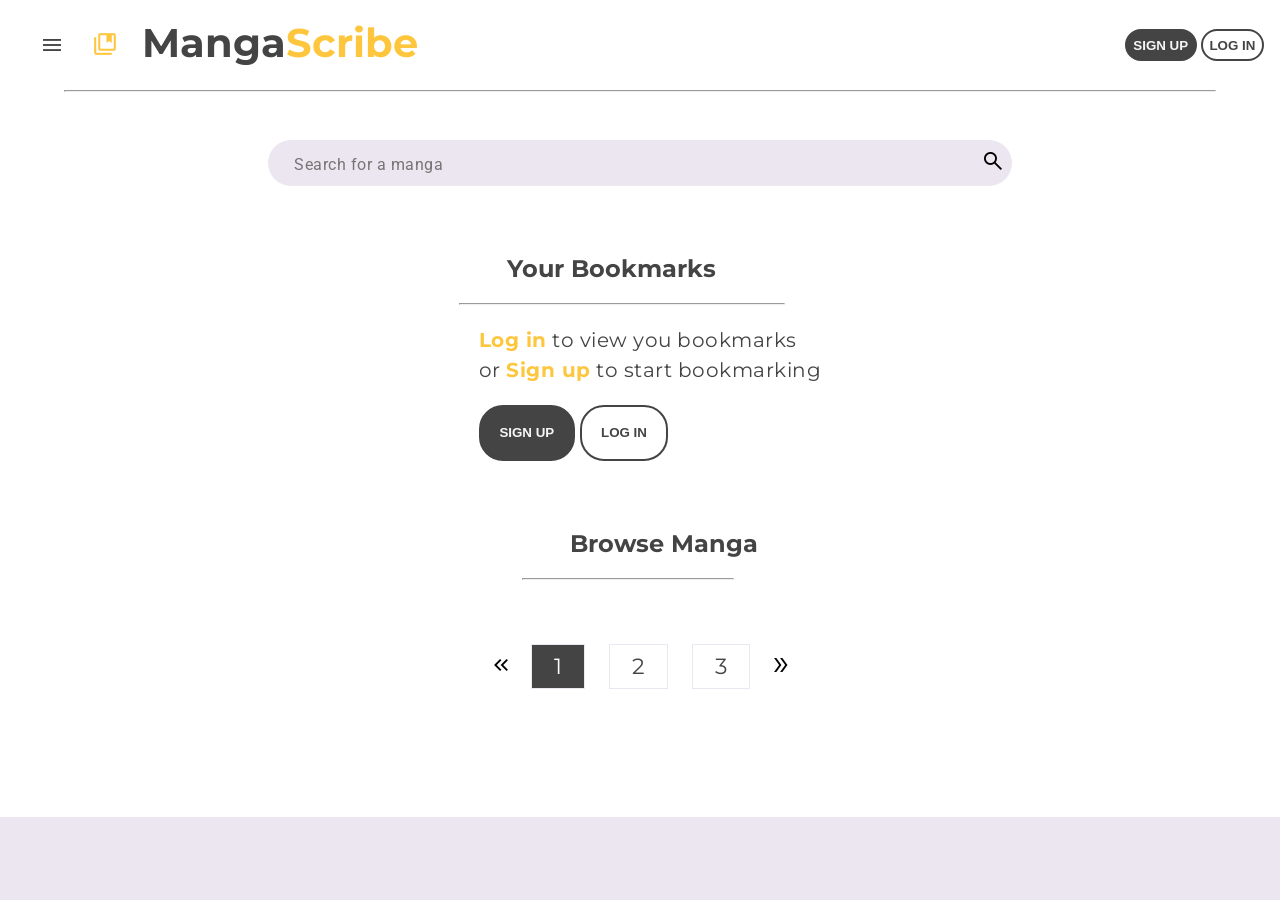
==== content/public/index.html @ 24f77ca3 "uniform styling" ====
<!DOCTYPE html>
<html lang="en">
<head>
    <meta charset="UTF-8">
    <meta name="viewport" content="width=device-width, initial-scale=1.0">
    <title>Home</title>
    <link rel="preconnect" href="https://fonts.googleapis.com">
    <link rel="preconnect" href="https://fonts.gstatic.com" crossorigin>
    <link href="https://fonts.googleapis.com/css2?family=Montserrat:ital,wght@0,100..900;1,100..900&family=Roboto:ital,wght@0,100..900;1,100..900&display=swap" rel="stylesheet">
 
    <link rel="stylesheet" href="https://fonts.googleapis.com/css2?family=Material+Symbols+Outlined:opsz,wght,FILL,GRAD@20..48,100..700,0..1,-50..200" />

    <!-- update the version number as needed for firebase -->
    <script defer src="/__/firebase/12.12.0/firebase-app-compat.js"></script>
    <!-- include only the Firebase features as you need -->
    <script defer src="/__/firebase/12.12.0/firebase-auth-compat.js"></script>
    <script defer src="/__/firebase/12.12.0/firebase-database-compat.js"></script>
    <script defer src="/__/firebase/12.12.0/firebase-firestore-compat.js"></script>
    <script defer src="/__/firebase/12.12.0/firebase-functions-compat.js"></script>
    <script defer src="/__/firebase/12.12.0/firebase-messaging-compat.js"></script>
    <script defer src="/__/firebase/12.12.0/firebase-storage-compat.js"></script>
    <script defer src="/__/firebase/12.12.0/firebase-analytics-compat.js"></script>
    <script defer src="/__/firebase/12.12.0/firebase-remote-config-compat.js"></script>
    <script defer src="/__/firebase/12.12.0/firebase-performance-compat.js"></script>
    <!-- 
      initialize the SDK after all desired features are loaded, set useEmulator to false
      to avoid connecting the SDK to running emulators.
    -->
    <script defer src="/__/firebase/init.js?useEmulator=true"></script>

    <link rel="stylesheet" href="../css/style.css">
    <!-- <style>
         *{
            box-sizing: border-box;
        }
        body{
            display: flex;
            flex-direction: column;
            align-items: center;
            width: 100vw;
            height: 100vh;
            padding: 0;
            margin: 0;
            background-color: #fff;
            color: #444444;
            font-family: "Montserrat", sans-serif;
            
        }
        header{
            flex-grow: 1;
            max-height: 10%;
            width: 100%;
            padding: 1em 1em;
            display: flex;
            justify-content: space-between;
            align-items: center;
        }
        header#logo {
            display: flex;
            justify-content: space-evenly
        }


        .site{
            display: flex;
            flex-direction: column;
            overflow-y: scroll;
            flex-grow: 9;
            max-height: 90%;
            width: 100%;
            align-items: center;
        }

        .accent-color{
            font-weight: bold;
            color: #FEC63D;
        }
        button{
            padding: 0.5em;
            border-radius: 24px;
            font-weight: 600;
            transition: color 0.3s, background-color 0.3s;
            cursor: pointer;
            border: 2px solid #444444;
        }
        button:hover{
            background-color: #FEC63D;
            color: #444444;
            border-color: #FEC63D;
        }
        .primary-btn{
            background-color: #444444;
            color: #F7F6F6;
        }
        .secondary-btn{
            background: transparent;
            
            border-radius: 24px;
            color: #444444;
            text-align: center;
        }
        
        .manga-card {
    position: relative;
}.card {
    position: relative;
    overflow: hidden;
}
.card button {
    position: relative;
    z-index: 10;
}

   .hover-card {
    position: absolute;
    top: 0;
    left: 0;
    width: 100%;
    height: 100%;

    background: white;
    border-radius: 8px;
    padding: 10px;

    display: none;
    flex-direction: column;

    z-index: 5;
    box-shadow: 0 4px 12px rgba(0,0,0,0.2);

    font-size: 12px;
    overflow: hidden;

    pointer-events: none; 
}
        main{
            display: flex;
            flex-direction: column;
            max-width: 100%;   
        }
        
        footer{
            flex-grow: 1;
            max-height: 1%;
            width: 100%;
            background-color: #ECE6F0;
            padding: 6em 0px;
            width: 100%;
            text-align: center;
        }

        footer a{
            text-decoration: none;
            color: #444444;
            margin: 0 5px;
        }

        footer a:hover{
            color: #FEC63D;
        }

        #srch{
            display: flex;
            justify-content: center;
            align-items: center;
        }
        #srch div.sbar{
            display: flex;
            justify-content: space-between;
            border-radius: 32px;
            flex-grow: 8;
            max-width: 80%;
            width: 929px;
            background: #ECE6F0;
            overflow: hidden;
            padding-left: 1em;
        }
        
        .sbar input{
            color: #49454F;
            background-color: transparent;
            font-family: "Roboto",sans-serif;
            font-weight: 400;
            font-size: 16px;
            line-height: 1.3;
            letter-spacing: 0.5px;
            border: none;
            flex-grow: 9;
            outline: none;
        }
        .sbar button{
            background-color: transparent;
            border-radius: 0;
            border: none;
            flex-grow: 1;
        }
        .no-bkmarks{
            display: flex;
            flex-direction: column;
            line-height: 1.5;
            letter-spacing: 0.5px;
            font-size: 20px;
            padding-left: 1em;
        }
        .no-bkmarks button{
            padding: 1.4em;
        }
        main #srch,#bkm,#browse{
            margin-top: 3em;
            max-width: 100%;
        }

        hr{
            width: 90%;
            margin: 0;
        }
        h1{
            margin: 0;
            display:inline;
        }
        h2{
            padding-left: 2em;
        }
        div.card {
            background-color: #fff;
            font-size: 12px;
            margin-bottom: 2em;
            display: flex;
            flex-wrap: wrap;
            justify-content: center;
            max-width: 30%;
            width: 20%;
            min-width: 160px;
            height: 20%;
            margin-right: 2%;
        }
        .card-title{
            font-weight: 700;
        }
        .card figure{
            display: flex;
            flex-direction: column;
            margin: 0;
            height: auto;
            width: 100%;
        }
        .card figure img{
            flex-grow: 9;
            max-height: 90%;
            object-fit: cover;
        }.card img {
    width: 100%;
    aspect-ratio: 2 / 3;   
    object-fit: cover;
    border-radius: 8px;
}
      .card figure a {
    display: block;
}
        .card figure ul{
            margin: 0;
            padding: 0;
        }
        .card figcaption li{
            list-style-type: none;
            margin-left: none;
        }
        #page{
            display: flex;
            flex-wrap: wrap;
            margin: 1em 0px 3em;
            justify-content: center;
        } 
        .material-symbols-outlined {
            font-variation-settings:
            'FILL' 0,
            'wght' 400,
            'GRAD' 0,
            'opsz' 30
        }
        #menu{
            padding: 1em;
        }
        #bkm-logo{
            color: #FEC63D;
            font-size: 26px;
        }
        .nav-links a {
            font-size: 20px;      
            font-weight: 600;
            text-decoration: none;
            color: #444444;
            margin-left: 20px;
        }

        .nav-links a:hover {
            color: #FEC63D;
        }
        .social-icons a {
            font-size: 20px;
            margin-right: 10px;
            color: black;
            text-decoration: none;
        }

        .social-icons a:hover {
            opacity: 0.7;
        }
        .social-row {
            display: flex;
            align-items: center;
            gap: 10px;
        }
        .pagination{
            display: flex;
            align-items: center;
            justify-content:center;
            padding: 0px 0px;
            border: none;
            max-width: 70%;
            margin-bottom: 10%;
        }
        .pagination ul{
            margin: 0;
            padding: 0;
        }
        .pagination ul li{
            display: inline-block;
            border: #ECE6F0 solid 1px;
            padding: 8px 1em;
            text-align: center;
            font-size: 22px;
            margin: 0 10px;
            cursor: pointer;
            background-position: 0 -45;
            transition: background-color 0.5s;
        }

        .pagination button{
            border-radius: 0;
            padding: 8px;
            border: none;
            background-color: transparent;
        }

        .active{
            background-position: 0 0;
            background-color: #444444;
            color: #fff;
        }
/*  SIDEBAR STYLE */

.sidebar {
    position: fixed;
    top: 0;
    left: -250px; /* hidden */
    width: 250px;
    height: 100%;
    background: #ECE6F0;
    padding: 20px;
    transition: 0.3s;
    z-index: 1000;
}

.sidebar a {
    display: block;
    margin: 15px 0;
    text-decoration: none;
    color: #444;
    font-weight: 600;
}

.sidebar a:hover {
    color: #FEC63D;
}

.close-btn {
    font-size: 20px;
    cursor: pointer;
}
.active-page {
    background: #444;
    color: white;
}
   .card {
    transition: transform 0.2s;
}

.card:hover {
    transform: scale(1.05);
}     
button {
    cursor: pointer;
    transition: 0.2s;
}

button:hover {
    opacity: 0.8;
} 
    </style> -->
</head>
<body>
    <!--SIDEBAR MENU -->
    <div id="sidebar" class="sidebar">
        <span class="close-btn" onclick="closeMenu()">✖</span>

        <a href="index.html">Home</a>
        <a href="#bkm">Bookmarks</a>
        <a href="#">Filter by Genre</a>
        <a href="mangaDetails.html">Random</a>
        <a href="contact.html">Contact</a>
    </div>

<!-- HEADER -->
    <header>
        
        <div id="logo" class="nav-links">
          <span class="material-symbols-outlined" id="menu" onclick="openMenu()">menu</span>
            <span class="material-symbols-outlined" id="bkm-logo">collections_bookmark</span>
            <a href="index.html"><h1>Manga<span class="accent-color">Scribe</span></h1></a>
        </div>

        <!-- <div class="nav-links">
            <!-- <a href="index.html">Browse Manga</a>
            <a href="#">Filter by Genre</a>
            <a href="#">Random</a>
            <a href="profile.html" class="user-icon" aria-label="User Profile">
                <i class="fa-solid fa-user"></i>
            </a>
        </div> -->
       <div>
        <a href="signup.html">
            <button class="primary-btn">SIGN UP</button>
        </a>

        <a href="login.html">
            <button class="secondary-btn">LOG IN</button>
        </a>
        </div>
    </header>
    <hr>

    <div class="site">
        <!-- MAIN -->
    <main>
        <section id="srch">
            <div class="sbar">
                <input id="searchInput" type="search" placeholder="Search for a manga">
                <button><span class="material-symbols-outlined">search</span></button>
            </div>
        </section>

        <section id="bkm">
           <!-- <h2>Your Bookmarks</h2>
            <hr>
            <div class="no-bkmarks">

            <!-- <p><span class="accent-color">Log in</span> to view you bookmarks <br>or <span class="accent-color">Sign up</span> to start bookmarking</p>
            <div>
                <a href="signup.html"><button class="primary-btn">SIGN UP</button></a> 
                <a href="login.html"><button class="secondary-btn">LOG IN</button></a>
            </div> 
            
            </div>  -->
        </section>
        
        <section id="browse">
            <h2>Browse Manga</h2>
            <hr>
            <div id="page">

                    <!-- eventual card with images -->
                    <!-- <div class="card">
                    <figure>
                        
                        <img src="https://cdn.myanimelist.net/images/anime/9/76662.jpg" alt="jshkvol19">
                        <figcaption><li class="card-title">Manga Title</li><li>Native Manga title</li></figcaption>
                    </figure>           
                    </div>

                    <div class="card">
                    <figure>
                        
                        <img src="https://cdn.myanimelist.net/images/anime/9/76662.jpg" alt="jshkvol19">
                        <figcaption><li class="card-title">Manga Title</li><li>Native Manga title</li></figcaption>
                    </figure>           
                    </div> -->

            </div>
        </section>
    </main>

        <div class="pagination">
            <button class="paginBtn" onclick="prev()"><span class="material-symbols-outlined">keyboard_double_arrow_left</span></button>
            <ul id="pageList">
                <li class="link active" value="1" onclick="active()">1</li>
                <li class="link" value="2" onclick="active()">2</li>
                <li class="link" value="3" onclick="active()">3</li>
            </ul>
            <button class="paginBtn" onclick="next()"><span class="material-symbols-outlined">double_arrow</span></button>
        </div>
   <footer>
        <nav>
            <a href="index.html">Home</a> |
            <a href="#">Bookmarks</a> |
            <a href="#">Filter by Genre</a> |
            <a href="#">Random</a> |
            <a href="#">About</a> |
            <a href="contact.html">Contact</a> |
            <a href="#">Download</a>
        </nav>
    </footer>
    </div>
    <div id="previewBox" style="
    position:absolute;
    background:#fff;
    border:1px solid #ccc;
    padding:10px;
    max-width:250px;
    display:none;
    z-index:1000;
    font-size:12px;
"></div>
</body>

<script>
    let link = document.getElementsByClassName('link');
    let currValue = 1;
  getPage(currValue);

    function active(){
        for (l of link){
            l.classList.remove("active");
        }
        event.target.classList.add("active");
        currValue = event.target.value;
        getPage(currValue);
    }

    function prev(){
        if (currValue > 1){
            for(l of link){
                l.classList.remove("active");
            }
            currValue --;
            link[currValue-1].classList.add("active");
        }
        getPage(currValue);
    }

    function next(){
        let count = 0;
        for (l of link){
            count++;
        }
        if (currValue < count){
            for(l of link){
                l.classList.remove("active");
            }
            currValue ++;
            link[currValue-1].classList.add("active");
        }
        getPage(currValue)
    }

    let allManga = [];
// Here we define our query as a multi-line string
// Storing it in a separate .graphql/.gql file is also possible
function getPage(val){
let query = `
query (
  $page: Int = ${val}
  $type: MediaType
) {
  Page(page: $page, perPage:30 ) {
    pageInfo {
      hasNextPage
    }
   media(type: $type) {
  id
  title {
    romaji
    english
    native
  }
  description
  genres
  coverImage {
    extraLarge
  }
}
  }
}
`;

// Define our query variables and values that will be used in the query request
const variables = {
    type: 'MANGA',
};

// Define the config we'll need for our Api request
let url = 'https://graphql.anilist.co',
    options = {
        method: 'POST',
        headers: {
            'Content-Type': 'application/json',
            'Accept': 'application/json',
        },
        body: JSON.stringify({
            query: query,
            variables: variables
        })
    };

// Make the HTTP Api request
fetch(url, options).then(handleResponse)
    .then(handleData)
    .catch(handleError);
    console.log(options);
}


function handleResponse(response) {
    return response.json().then(function (json) {
        return response.ok ? json : Promise.reject(json);
    });
}


function handleData(data) {
    console.log(data);
    showData(data);
}

function handleError(error) {
    alert('Error, check console');
    console.error(error);
}

function openMenu(){
    document.getElementById("sidebar").style.left = "0";
}
window.onclick = function(event) {
    let sidebar = document.getElementById("sidebar");
    let menuBtn = document.getElementById("menu");

    if (
        event.target !== sidebar &&
        !sidebar.contains(event.target) &&
        event.target !== menuBtn
    ) {
        sidebar.style.left = "-250px";
    }
}

function closeMenu(){
    document.getElementById("sidebar").style.left = "-250px";
}


function showData(records){
    let array = records.data.Page.media;

    allManga = array;

    renderManga(array); 
}
function renderManga(array){
    let result = document.querySelector('#page');
    let html = '';

    for (let rec of array){

       
        let cleanDesc = (rec.description || "")
            .replace(/<[^>]+>/g, "")
            .replace(/["'`]/g, "")
            .substring(0, 120);

        let genres = rec.genres ? rec.genres.slice(0, 3).join(", ") : "";

        html += `
        <div class="card">

            <figure class="manga-card"
                onmouseenter="showPreviewCard(this, '${cleanDesc}', '${genres}', '${rec.coverImage?.extraLarge}')"
                onmouseleave="hidePreviewCard(this)">

              
                <a href="mangaDetails.html?id=${rec.id}">
                    <img src="${rec.coverImage?.extraLarge || 'https://via.placeholder.com/150x200'}">
                </a>

                <figcaption>
                    <ul>
                        <li class="card-title">${rec.title.romaji}</li>
                        <li>${rec.title.english || ''}</li>
                    </ul>

                    <button onclick="addBookmark(${rec.id})">
                        Bookmark
                    </button>
                </figcaption>

                <!--  HOVER CARD -->
                <div class="hover-card"></div>

            </figure>

        </div>`;
    }

    result.innerHTML = html;
}
function showPreview(e, text){
    let box = document.getElementById("previewBox");

    if(!text) return;

    box.innerHTML = text + "...";
    box.style.display = "block";

    // safer positioning
    box.style.top = (e.clientY + 15) + "px";
    box.style.left = (e.clientX + 15) + "px";
}
function hidePreview(){
    document.getElementById("previewBox").style.display = "none";
}
    function searchManga(){
    let query = document.getElementById("searchInput").value.toLowerCase();

    let filtered = allManga.filter(manga => 
        manga.title.romaji.toLowerCase().includes(query) ||
        (manga.title.english && manga.title.english.toLowerCase().includes(query))
    );
if(filtered.length === 0){
    document.querySelector('#page').innerHTML = "<p>No manga found</p>";
    return;
}
    renderManga(filtered);
}
function showPreviewCard(element, desc, genres, image, id){

    let card = element.querySelector(".hover-card");

    
    if (desc && desc.trim() !== "") {

        card.innerHTML = `
            <img src="${image}" style="width:100%; height:120px; object-fit:cover; border-radius:6px;">
            <p><b>Genre:</b> ${genres || "N/A"}</p>
            <p><b>Synopsis:</b> ${desc}...</p>
        `;

        card.style.display = "block";
        return;
    }

    // (BOOKMARKS) → FETCH DATa
    card.innerHTML = "Loading...";
    card.style.display = "block";

    fetch("https://graphql.anilist.co", {
        method: "POST",
        headers: { "Content-Type": "application/json" },
        body: JSON.stringify({
            query: `
            query ($id: Int){
                Media(id: $id){
                    description
                    genres
                }
            }`,
            variables: { id: Number(id) }
        })
    })
    .then(res => res.json())
    .then(data => {

        let m = data?.data?.Media;

        let clean = (m?.description || "No description available")
            .replace(/<[^>]+>/g, "")
            .replace(/\s+/g, " ")
            .substring(0, 120);

        card.innerHTML = `
            <img src="${image}" style="width:100%; height:120px; object-fit:cover; border-radius:6px;">
            <p><b>Genre:</b> ${(m?.genres || []).join(", ") || "N/A"}</p>
            <p><b>Synopsis:</b> ${clean}...</p>
        `;
    });
}

function hidePreviewCard(element){
    let card = element.querySelector(".hover-card");
    card.style.display = "none";
}

async function loggedIn(){
    let res = document.querySelector('#bkm');
    let html = `<h2>Your Bookmarks</h2><hr>`;
    if( await localStorage.getItem("loggedIn") !== "true"){
    
    html += `<div class="no-bkmarks">
                <p><span class="accent-color">Log in</span> to view you bookmarks <br>or <span class="accent-color">Sign up</span> to start bookmarking</p>
                <div>
                    <a href="signup.html"><button class="primary-btn">SIGN UP</button></a> 
                    <a href="login.html"><button class="secondary-btn">LOG IN</button></a>
                </div>
            </div>`;
    res.innerHTML = html;
    }
    else{
        displayBookmarks();
    }
}
loggedIn();
function addBookmark(id) {

    if(localStorage.getItem("loggedIn") !== "true"){
        alert("Please log in to bookmark manga");
        return;
    }

    let bookmarks = JSON.parse(localStorage.getItem('bookmarks')) || [];

    
    let manga = allManga.find(m => m.id == id);

    if (!manga) return;

    let exists = bookmarks.some(item => item.id == manga.id);

    if (!exists) {

        let newBookmark = {
            id: manga.id,
            title: manga.title,
            coverImage: manga.coverImage?.extraLarge || ''
        };

        bookmarks.push(newBookmark);

        localStorage.setItem('bookmarks', JSON.stringify(bookmarks));
        alert("Bookmarked!");

    } else {
        alert("Already bookmarked!");
    }

    displayBookmarks();
}

function displayBookmarks() {
    let bookmarks = JSON.parse(localStorage.getItem('bookmarks')) || [];
    let section = document.querySelector('#bkm');

    let html = `<h2>Your Bookmarks</h2><hr>`;

    if (bookmarks.length === 0) {
        html += `<p>No bookmarks yet</p>`;
    } else {

        html += `<div style="display:flex; flex-wrap:wrap; justify-content:center;">`;

        for (let m of bookmarks) {

            let cleanDesc = ""; // bookmarks don’t store description
            let genres = "";

            html += `
            <div class="card">

                <figure class="manga-card"
                  onmouseenter="showPreviewCard(this, '', '', '${m.coverImage}', ${m.id})"
                    onmouseleave="hidePreviewCard(this)">

                    
                    <a href="mangaDetails.html?id=${m.id}">
                        <img src="${m.coverImage || 'https://via.placeholder.com/150x200'}">
                    </a>

                    <figcaption>
                        <ul>
                            <li class="card-title">${m.title?.romaji}</li>
                        </ul>

                        <button onclick="removeBookmark(${m.id})">
                            Remove
                        </button>
                    </figcaption>

                    <!--  HOVER -->
                    <div class="hover-card"></div>

                </figure>

            </div>`;
        }

        html += `</div>`;
    }

    section.innerHTML = html;
}
    
function removeBookmark(id) {
    let bookmarks = JSON.parse(localStorage.getItem('bookmarks')) || [];

    bookmarks = bookmarks.filter(item => item.id !== id);

    localStorage.setItem('bookmarks', JSON.stringify(bookmarks));

    displayBookmarks();
}
    window.onload = function(){
    document.getElementById("searchInput").addEventListener("input", searchManga);
};
    displayBookmarks();
</script>
</html>
---- content/css/style.css ----
*{
    box-sizing: border-box;
    /* margin: 0;
    padding: 0; */
}
body{
    display: flex;
    flex-direction: column;
    align-items: center;
    width: 100vw;
    height: 100vh;
    padding: 0;
    margin: 0;
    background-color: #fff;
    /* background-color: #F7F6F6; */
    color: #444444;
    font-family: "Montserrat", sans-serif;
    /*font-optical-sizing: auto;
    font-weight: 300;
    font-style: normal;*/
}
header{
    flex-grow: 1;
    max-height: 10%;
    width: 100%;
    padding: 1em 1em;
    display: flex;
    justify-content: space-between;
    align-items: center;
}

.accent-color{
    font-weight: bold;
    color: #FEC63D;
    transition: 0.2s;
}
a{
    text-decoration: none;
}

a:hover{
    color: #FEC63D;
    text-decoration: underline;
}
header#logo {
    display: flex;
    justify-content: space-evenly;
}

#logo a{
    color: #444444;
    transition: 0.2s;
}
#logo a:hover{
    color: #FEC63D;
    opacity: 0.8;
}

#logo .accent-color:hover{
    opacity: 0.8;
}

h1{
    margin: 0;
    display:inline;

}
/* h2{
    padding-left: 5em;
    text-align: center;
} */
h2{
    padding-left: 2em;
}


.site{
    display: flex;
    flex-direction: column;
    overflow-y: scroll;
    flex-grow: 9;
    max-height: 90%;
    width: 100%;
    align-items: center;
}


button{
    padding: 0.5em;
    border-radius: 24px;
    font-weight: 600;
    cursor: pointer;
    border: 2px solid #444444;
    transition: 0.2s;
}
button:hover{
    background-color: #FEC63D;
    color: #444444;
    border-color: #FEC63D;
    opacity: 0.8;
}

.primary-btn{
    background-color: #444444;
    color: #F7F6F6;
}
.primary-btn2{
    background-color: #FEC63D;
    border-color: #FEC63D;
    color: #444444;
}

.primary-btn2:hover{
    background-color: #444444;
    border-color: #444444;
    color: #F7F6F6;
}
.secondary-btn{
    background: transparent;
    
    border-radius: 24px;
    color: #444444;
    text-align: center;
}

.manga-card {
position: relative;
}
.card {
    position: relative;
    overflow: hidden;
}
.card button {
    position: relative;
    z-index: 10;
}

.hover-card {
    position: absolute;
    top: 0;
    left: 0;
    width: 100%;
    height: 100%;

    background: white;
    border-radius: 8px;
    padding: 10px;

    display: none;
    flex-direction: column;

    z-index: 5;

    box-shadow: 0 4px 12px rgba(0,0,0,0.2);
    font-size: 12px;

    overflow: hidden;
    pointer-events: none; 
}

 #menu{
    padding: 1em;
    cursor: pointer;
}
#menu:hover{
    color: #FEC63D;
}        

/* CONTACT BOX */
.contact-box{
    background-color: #EEEEEE;
    padding: 2em;
    border-radius: 16px;
    width: 50%;
    max-width: 420px;
    height: 100%;
    text-align: center;
    font-size: 12px;
    margin: 5% 0px;
}

.contact-box button{
    padding: 0.5em;
    border-radius: 4px;
    font-weight: 600;
    cursor: pointer;
    transition: 0.3s;
}

.contact-box h2{
    padding: 0;
    margin-bottom: 1em;
    font-size: 20px;
}
label{
    display: block;
    text-align: left;
    font-size: 12px;
    margin-top: 10px;
}
input, textarea{
    width: 100%;
    padding: 10px;
    margin-top: 5px;
    border-radius: 8px;
    border: 1px solid #ccc;
    font-family: "Montserrat", sans-serif;
    font-size: 12px;
}
textarea{
    height: 100px;
    width: 100%;
    resize: none;
}
.contact-box button{
    width: 100%;
    margin-top: 15px;
}

.divider{
    margin: 20px 0;
    display: flex;
    align-items: center;
    font-size: 12px;
    color: #888;
}

.divider::before,
.divider::after{
    content: "";
    flex: 1;
    height: 1px;
    background: #ccc;
}

.divider span{
    margin: 0 10px;
}


main{
    display: flex;
    flex-direction: column;
    /* flex-grow: 7; 
    max-height: 70%; */
    max-width: 100%;
    flex-grow: 9;
    width: 100%;
    display: flex;
    justify-content: center;
    align-items: center;

}

footer{
    flex-grow: 1;
    max-height: 1%;
    width: 100%;
    background-color: #ECE6F0;
    padding: 6em 0px;
    width: 100%;
    text-align: center;
}

footer a{
    text-decoration: none;
    color: #444444;
    margin: 0 5px;
}

footer a:hover{
    color: #FEC63D;
}

/*search section*/
#srch{
    display: flex;
    justify-content: center;
    align-items: center;
}
#srch div.sbar{
    display: flex;
    justify-content: space-between;
    border-radius: 32px;
    flex-grow: 8;
    max-width: 80%;
    width: 929px;
    background: #ECE6F0;
    overflow: hidden;
    padding-left: 1em;
}
.sbar input{
    color: #49454F;
    background-color: transparent;
    font-family: "Roboto",sans-serif;
    font-weight: 400;
    font-size: 16px;
    line-height: 1.3;
    letter-spacing: 0.5px;
    border: none;
    flex-grow: 9;
    outline: none;
}
.sbar button{
    background-color: transparent;
    border-radius: 0;
    border: none;
    flex-grow: 1;
}

.no-bkmarks{
    display: flex;
    flex-direction: column;
    line-height: 1.5;
    letter-spacing: 0.5px;
    font-size: 20px;
    padding-left: 1em;
}
.no-bkmarks button{
    padding: 1.4em;
}

main #srch,#bkm,#browse{
    margin-top: 3em;
    max-width: 100%;
}

hr{
    width: 90%;
    margin: 0;
}


/*MANGA CARDS*/
div.card {
    background-color: #fff;
    font-size: 12px;
    margin-bottom: 2em;
    display: flex;
    flex-wrap: wrap;
    justify-content: center;
    max-width: 30%;
    width: 20%;
    min-width: 160px;
    height: 20%;
    margin-right: 2%;
}
.card-title{
    font-weight: 700;
}
.card figure{
    display: flex;
    flex-direction: column;
    margin: 0;
    height: auto;
    width: 100%;
}
.card figure img{
    flex-grow: 9;
    max-height: 90%;
    object-fit: cover;
    width: 100%;
    aspect-ratio: 2 / 3;
    border-radius: 8px;
}
.card figure a{
    display: block;
}
.card figure ul{
    margin: 0;
    padding: 0;
}
.card figcaption li{
    list-style-type: none;
    margin-left: none;
}
#page{
    display: flex;
    flex-wrap: wrap;
    margin: 1em 0px 3em;
    justify-content: center;
} 


.material-symbols-outlined {
    font-variation-settings:
    'FILL' 0,
    'wght' 400,
    'GRAD' 0,
    'opsz' 30
}
#menu{
    padding: 1em;
}
#bkm-logo{
    color: #FEC63D;
    font-size: 26px;
}

.message-label {
    display: block;
    margin-top: 60px; 
}
/*header nav (optional)*/
.nav-links a {
    font-size: 20px;      
    font-weight: 600;
    text-decoration: none;
    color: #444444;
    margin-left: 20px;
}

.nav-links a:hover {
    color: #FEC63D;
}

/*social icons*/
.social-icons a {
    font-size: 20px;
    margin-right: 10px;
    color: black;
    text-decoration: none;
}

.social-icons a:hover {
    opacity: 0.7;
}
.social-row {
    display: flex;
    align-items: center;
    gap: 10px;
}

/*PAGINATION*/
.pagination{
    display: flex;
    align-items: center;
    justify-content:center;
    padding: 0px 0px;
    border: none;
    max-width: 70%;
    margin-bottom: 10%;
}
.pagination ul{
    margin: 0;
    padding: 0;
}
.pagination ul li{
    display: inline-block;
    border: #ECE6F0 solid 1px;
    padding: 8px 1em;
    text-align: center;
    font-size: 22px;
    margin: 0 10px;
    cursor: pointer;
    background-position: 0 -45;
    transition: background-color 0.5s;
}

.pagination button{
    border-radius: 0;
    padding: 8px;
    border: none;
    background-color: transparent;
}

.active{
    background-position: 0 0;
    background-color: #444444;
    color: #fff;
}
/*  SIDEBAR STYLE */

.sidebar {
    position: fixed;
    top: 0;
    left: -250px; /* hidden */
    width: 250px;
    height: 100%;
    background: #ECE6F0;
    padding: 0px;
    transition: 0.3s;
    z-index: 1000;
}

.sidebar a {
    display: block;
    width: 100%;
    padding: 15px 1em;
    text-decoration: none;
    color: #444;
    font-weight: 600;
    transition: 0.2s;
}

.sidebar a:hover {
    /* color: #FEC63D; */
    background-color: #ccc;
}

.close-btn {
    font-size: 20px;
    cursor: pointer;
    padding: 1em;
    padding-left: 90%;
}
.active-page {
    background: #444;
    color: white;
}
   .card {
    transition: transform 0.2s;
}

.card:hover {
    transform: scale(1.05);
}
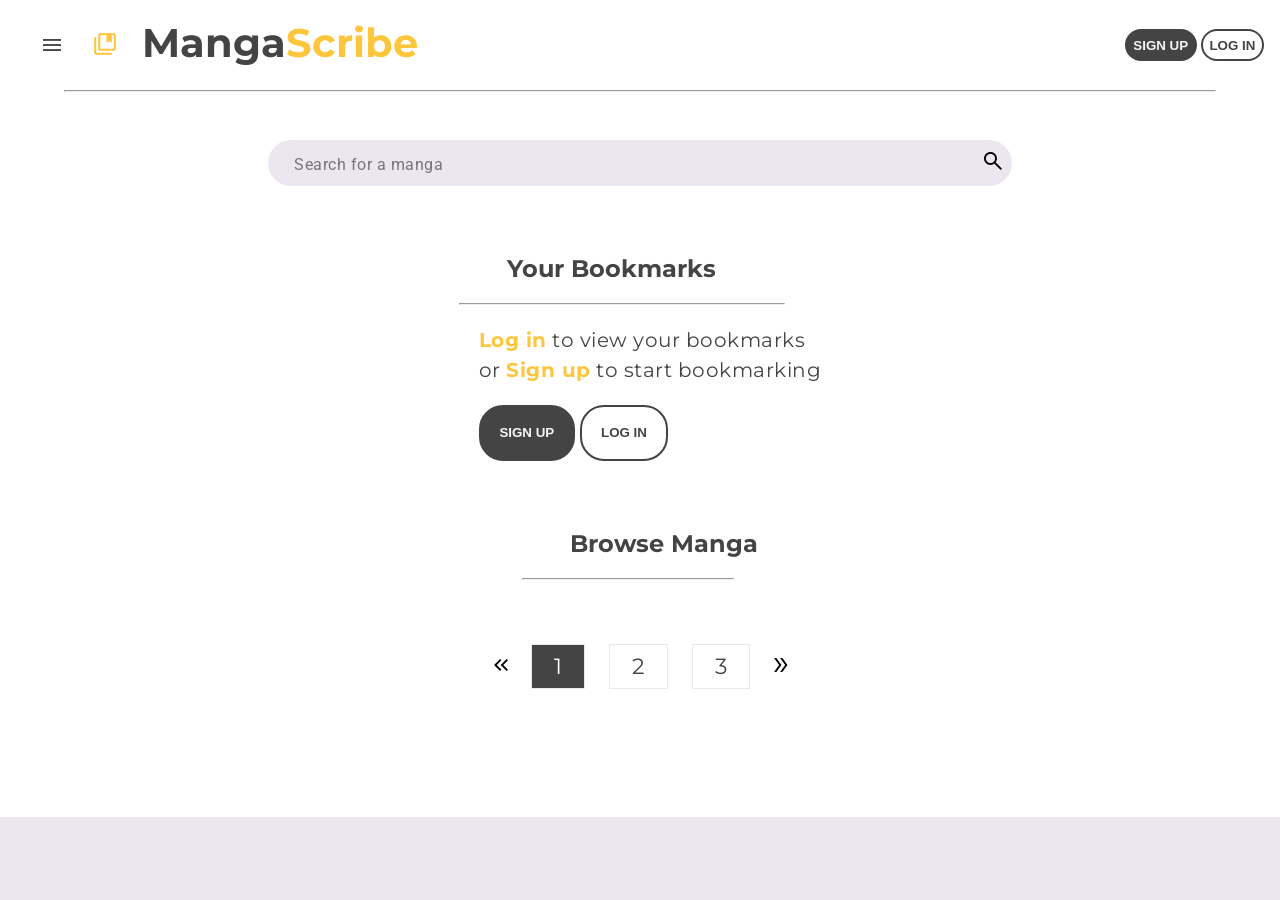
==== commit 68b8a662: "r" ====
--- a/content/public/index.html
+++ b/content/public/index.html
@@ -698,7 +698,7 @@
                     </ul>
 
                     <button onclick="addBookmark(${rec.id})">
-                        Bookmark
+                       <span class="material-symbols-outlined" style="font-size: 18px;">bookmark_add</span> Bookmark
                     </button>
                 </figcaption>
 
@@ -804,7 +804,7 @@
     if( await localStorage.getItem("loggedIn") !== "true"){
     
     html += `<div class="no-bkmarks">
-                <p><span class="accent-color">Log in</span> to view you bookmarks <br>or <span class="accent-color">Sign up</span> to start bookmarking</p>
+                <p><span class="accent-color">Log in</span> to view your bookmarks <br>or <span class="accent-color">Sign up</span> to start bookmarking</p>
                 <div>
                     <a href="signup.html"><button class="primary-btn">SIGN UP</button></a> 
                     <a href="login.html"><button class="secondary-btn">LOG IN</button></a>
@@ -888,7 +888,7 @@
                         </ul>
 
                         <button onclick="removeBookmark(${m.id})">
-                            Remove
+                            <span class="material-symbols-outlined" style="font-variation-settings: 'FILL' 1">bookmark_remove</span>Remove
                         </button>
                     </figcaption>
 
--- a/content/css/style.css
+++ b/content/css/style.css
@@ -131,8 +131,14 @@
     overflow: hidden;
 }
 .card button {
+    display: flex;
+    justify-content: center;
+    align-items: center;
     position: relative;
     z-index: 10;
+}
+.material-symbols-outlined:hover{
+    font-variation-settings: 'FILL' 1
 }
 
 .hover-card {
